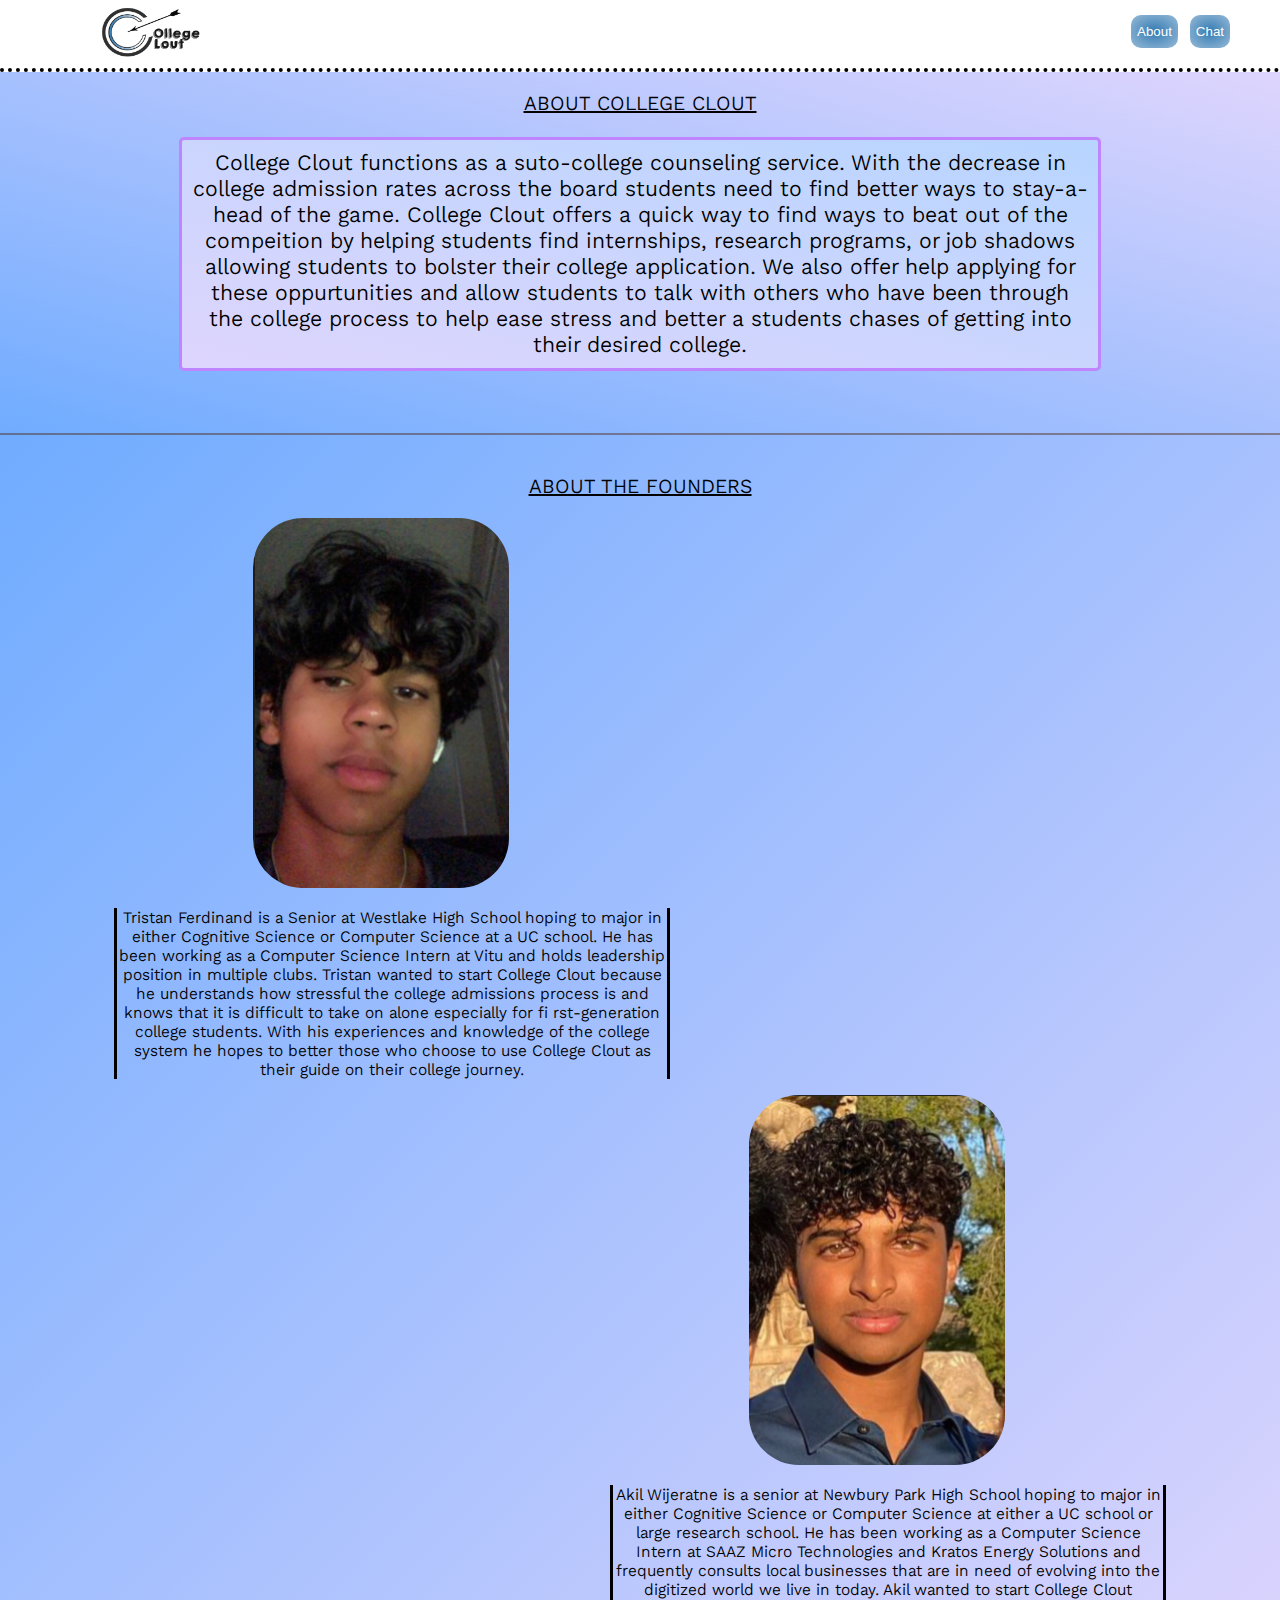
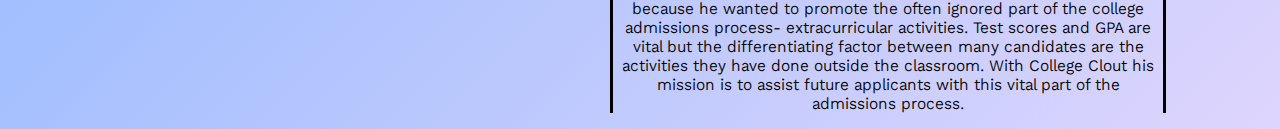
==== about.html @ db548708 "Fixed spelling on about page" ====
<!DOCTYPE html>
<html lang="en">
<head>
  <title>College Clout About</title>
  <link rel="shortcut icon" href = "Images/College-Clout-Mini-Logo.png" >
  <link rel="stylesheet" href = "about.css">

  <link rel="preconnect" href="https://fonts.googleapis.com">
  <link rel="preconnect" href="https://fonts.gstatic.com" crossorigin>
  <link href="https://fonts.googleapis.com/css2?family=Kantumruy+Pro&display=swap" rel="stylesheet">

  <link rel="preconnect" href="https://fonts.googleapis.com">
  <link rel="preconnect" href="https://fonts.gstatic.com" crossorigin>
  <link href="https://fonts.googleapis.com/css2?family=Crimson+Text:wght@400;700&family=PT+Serif&display=swap" rel="stylesheet">
</head>
<body>
  <div class="top-part">
    <div class="top-left-logo">
      <a href="index.html">
        <img class = "college-clout-logo" src = "Images/College-Clout-Logo-removebg (1).png">
      </a>
    </div>
    <div class = "use-selection">
        <a href="about.html">
            <button class= "About">
                About
            </button>
        </a>
        <a href="chat.html">
          <button class = "Chat">
              Chat
          </button>
        </a>
       <!--<a href="opp.html">
          <button class = "Oppurtunities">
              Oppurtunities
          </button>
        </a>-->
    </div>
  </div>
  <div class="about-cc-section">
    <p class = "about-cc-title">
      ABOUT COLLEGE CLOUT
    </p>
    <p class="about-college-clout">
    College Clout functions as a suto-college counseling service. With the decrease in college admission rates across the board students need to find better ways to stay-a-head of the game. College Clout offers a quick way to find ways to beat out of the compeition by helping students find internships, research programs, or job shadows allowing students to bolster their college application. We also offer help applying for these oppurtunities and allow students to talk with others who have been through the college process to help ease stress and better a students chases of getting into their desired college.
    </p>
  </div>
  <div class="about-founders">
    <p class="founders-title">
      ABOUT THE FOUNDERS
    </p>
    <div class="center">
      <div class="about-tristan">
        <img src="Images/Tristan_headshot.png" class="tristan-img">
        <p class="tristan-description">
          Tristan Ferdinand is a Senior at Westlake High School hoping to major in either Cognitive Science or Computer Science at a UC school. He has been working as a Computer Science Intern at Vitu and holds leadership position in multiple clubs. Tristan wanted to start College Clout because he understands how stressful the college admissions process is and knows that it is difficult to take on alone especially for fi rst-generation college students. With his experiences and knowledge of the college system he hopes to better those who choose to use College Clout as their guide on their college journey.
        </p>
      </div>
      <div class="about-akil">
        <img src="Images/Akil-headshot.png" class="akil-img">
        <p class="akil-description">
          Akil Wijeratne is a senior at Newbury Park High School hoping to major in either Cognitive Science or Computer Science at either a UC school or large research school. He has been working as a Computer Science Intern at SAAZ Micro Technologies and Kratos Energy Solutions and frequently consults local businesses that are in need of evolving into the digitized world we live in today. Akil wanted to start College Clout because he wanted to promote the often ignored part of the college admissions process- extracurricular activities. Test scores and GPA are vital but the differentiating factor between many candidates are the activities they have done outside the classroom. With College Clout his mission is to assist future applicants with this vital part of the admissions process.
        </p>
      </div>
    </div>
  </div>
</body>
</html>
---- about.css ----
body
{
  width: 100%;
  margin: 0;
  height: 100%;
}

a
{
  display: inline;
  color: white;
}

button
{
  margin-top: 15px;
  margin-bottom: 15px;
  height: 33px;
  margin-left: 8px;
  border-color: black;
  border-width: 0px;
  border-radius: 10px;
  color: rgb(255, 255, 255);
}

a:hover
{
  opacity: .6;
}

button:hover
{
  font-family: Arial;
  cursor: pointer;
  opacity: .6;
}
.college-clout-logo
{
  margin-left: 100px;
  margin-top: 5px;
  margin-bottom: 5px;
  width: 100px;
  height: 53px;
}

.top-part
{
  padding-bottom: 5px;
  height: 63px;
  border-bottom: 4px dotted black;
}

.top-left-logo
{
  display: inline-block;
  margin-right: 100px;
  vertical-align: auto;
}

.use-selection
{
  margin-right: 50px;
  float: right;
  vertical-align: top;

}
.Chat, .Oppurtunities, .About
{
  background-image: radial-gradient(#337BB2,#99BBD8);
}

.about-college-clout
{
  font-family: 'Kantumruy Pro', sans-serif;
  font-size: 22px;
  text-align: center;
  width: 70%;
  margin-left: 14%;
  margin-right: 14%;
  border: solid;
  padding: 10px;
  border-radius: 5px;
  background-color: rgba(255, 255, 255);
  background-image: linear-gradient(to bottom left, rgb(112, 172, 255, .5), rgba(187, 169, 251, 0.488));
  border-color: rgb(190, 133, 255);
  
}

.about-cc-section
{
  border-bottom: 2px solid rgba(0, 0, 0, 0.423) ;
  background-image: linear-gradient(to top right, rgb(112, 172, 255), rgba(187, 169, 251, 0.488));
  padding-bottom: 40px;
}

.about-cc-title
{
  font-family: 'Kantumruy Pro', sans-serif;;
  text-decoration: underline;
  padding-top: 20px;
  margin-top: 0px;
  font-size: 20px;
  text-align: center;
}

img
{
  width: 256px;
  height: 370px;
  display: inline-block;
  border-radius: 50px;
}

.about-founders
{
  overflow: hidden;
  padding-top: 20px;
  background-image: linear-gradient(to bottom right, rgb(112, 172, 255), rgba(187, 169, 251, 0.488));
  height: 100%;
}

.center
{
  overflow: hidden;
  width:90%;
  margin-left: 5%;
  margin-right: 5%;
}

.about-tristan
{
  padding-left: 50px;
  float: left;
}

.about-akil
{
  padding-right: 50px;
  float: right;
}

.founders-title
{
  font-family: 'Kantumruy Pro', sans-serif;;
  text-decoration: underline;
  padding-top: 20px;
  margin-top: 0px;
  font-size: 20px;
  text-align: center;
}

.tristan-description
{
  width:550px;
  border-right: solid;
  border-left: solid;
  text-align: center;
  font-family: 'Kantumruy Pro', sans-serif;
}

.akil-description
{
  width:550px;
  border-right: solid;
  border-left: solid;
  text-align: center;
  font-family: 'Kantumruy Pro', sans-serif;
}

.akil-img
{
margin-left: 25%;
}

.tristan-img
{
  margin-left: 25%;
}
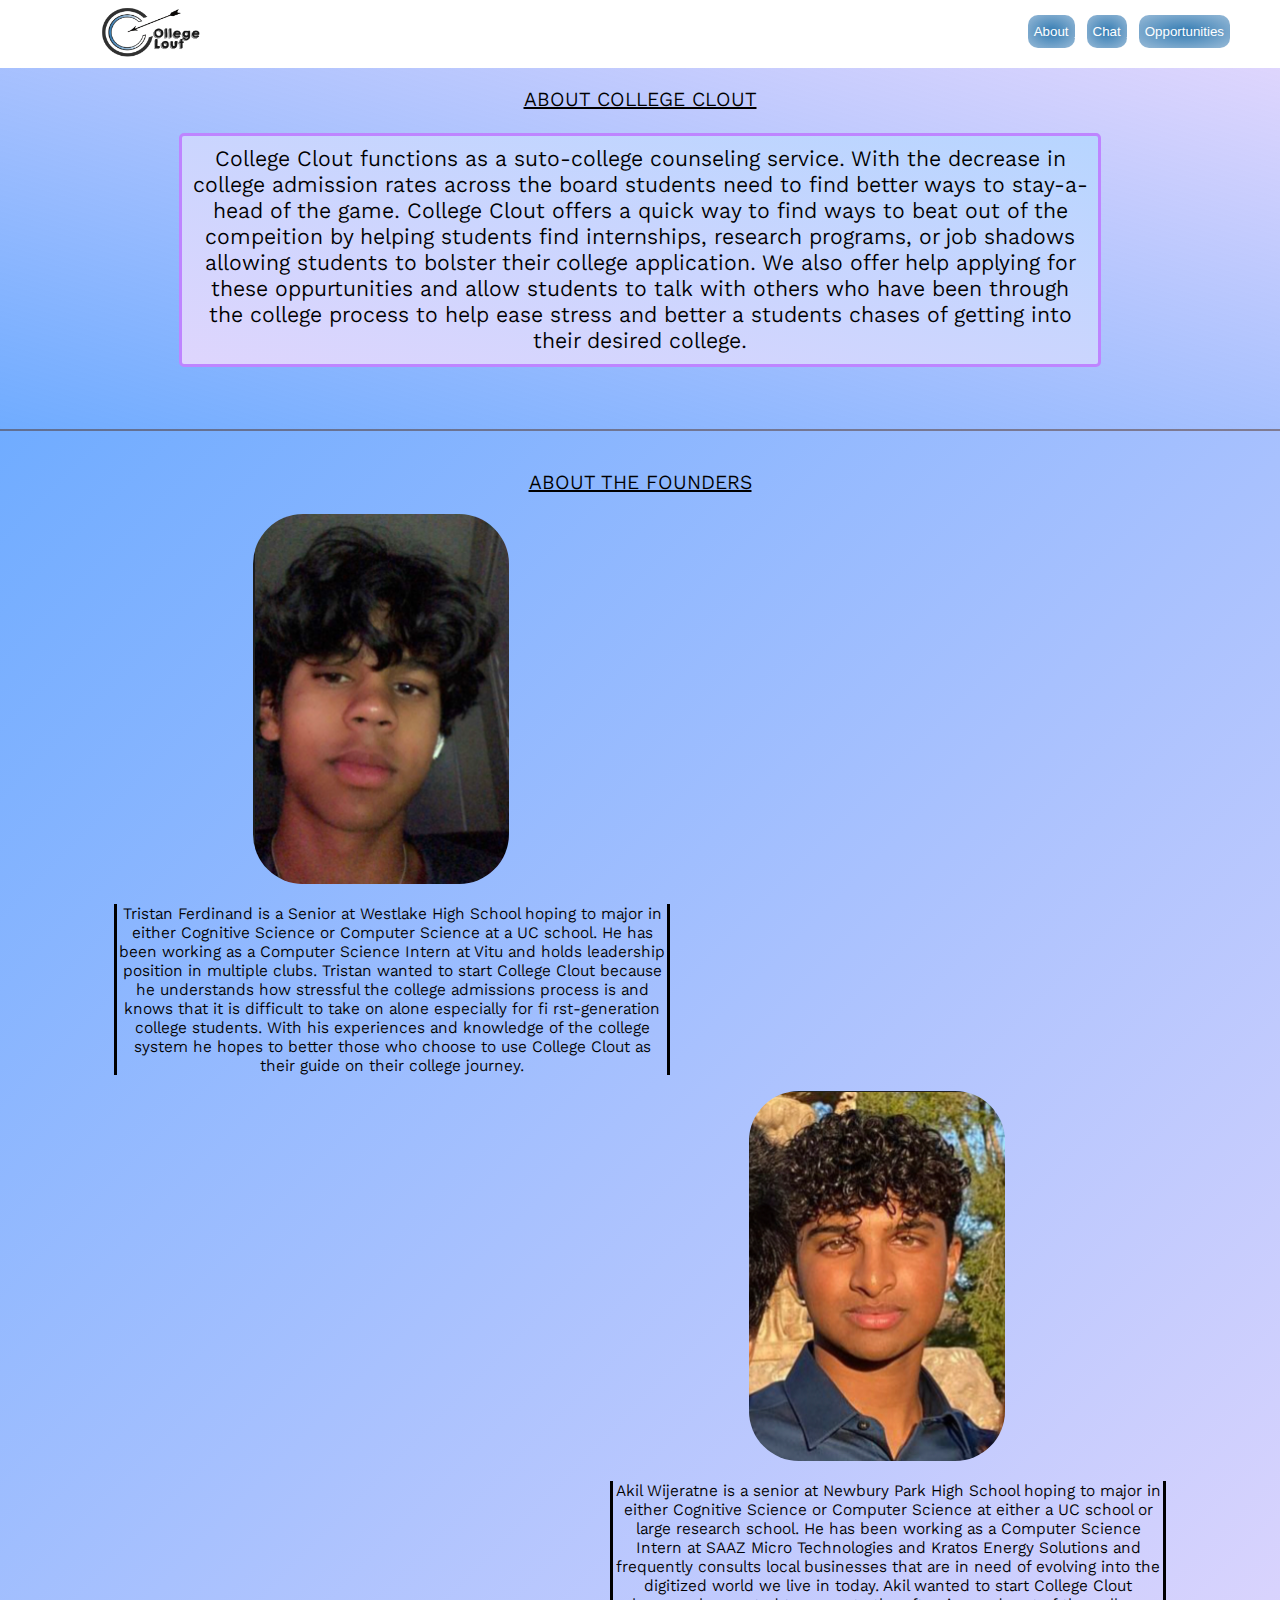
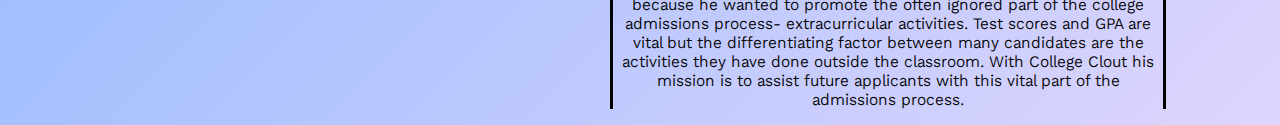
==== commit c2e340eb: "Added better chat system to all pages" ====
--- a/about.html
+++ b/about.html
@@ -31,11 +31,11 @@
               Chat
           </button>
         </a>
-       <!--<a href="opp.html">
+       <a href="opp.html">
           <button class = "Oppurtunities">
-              Oppurtunities
+              Opportunities
           </button>
-        </a>-->
+        </a>
     </div>
   </div>
   <div class="about-cc-section">
@@ -65,5 +65,6 @@
       </div>
     </div>
   </div>
+  <script src="//code.tidio.co/pnfjvmwvfg4fkduf4ub1t4lddsze9iu5.js" async></script>
 </body>
 </html>--- a/about.css
+++ b/about.css
@@ -47,7 +47,6 @@
 {
   padding-bottom: 5px;
   height: 63px;
-  border-bottom: 4px dotted black;
 }
 
 .top-left-logo
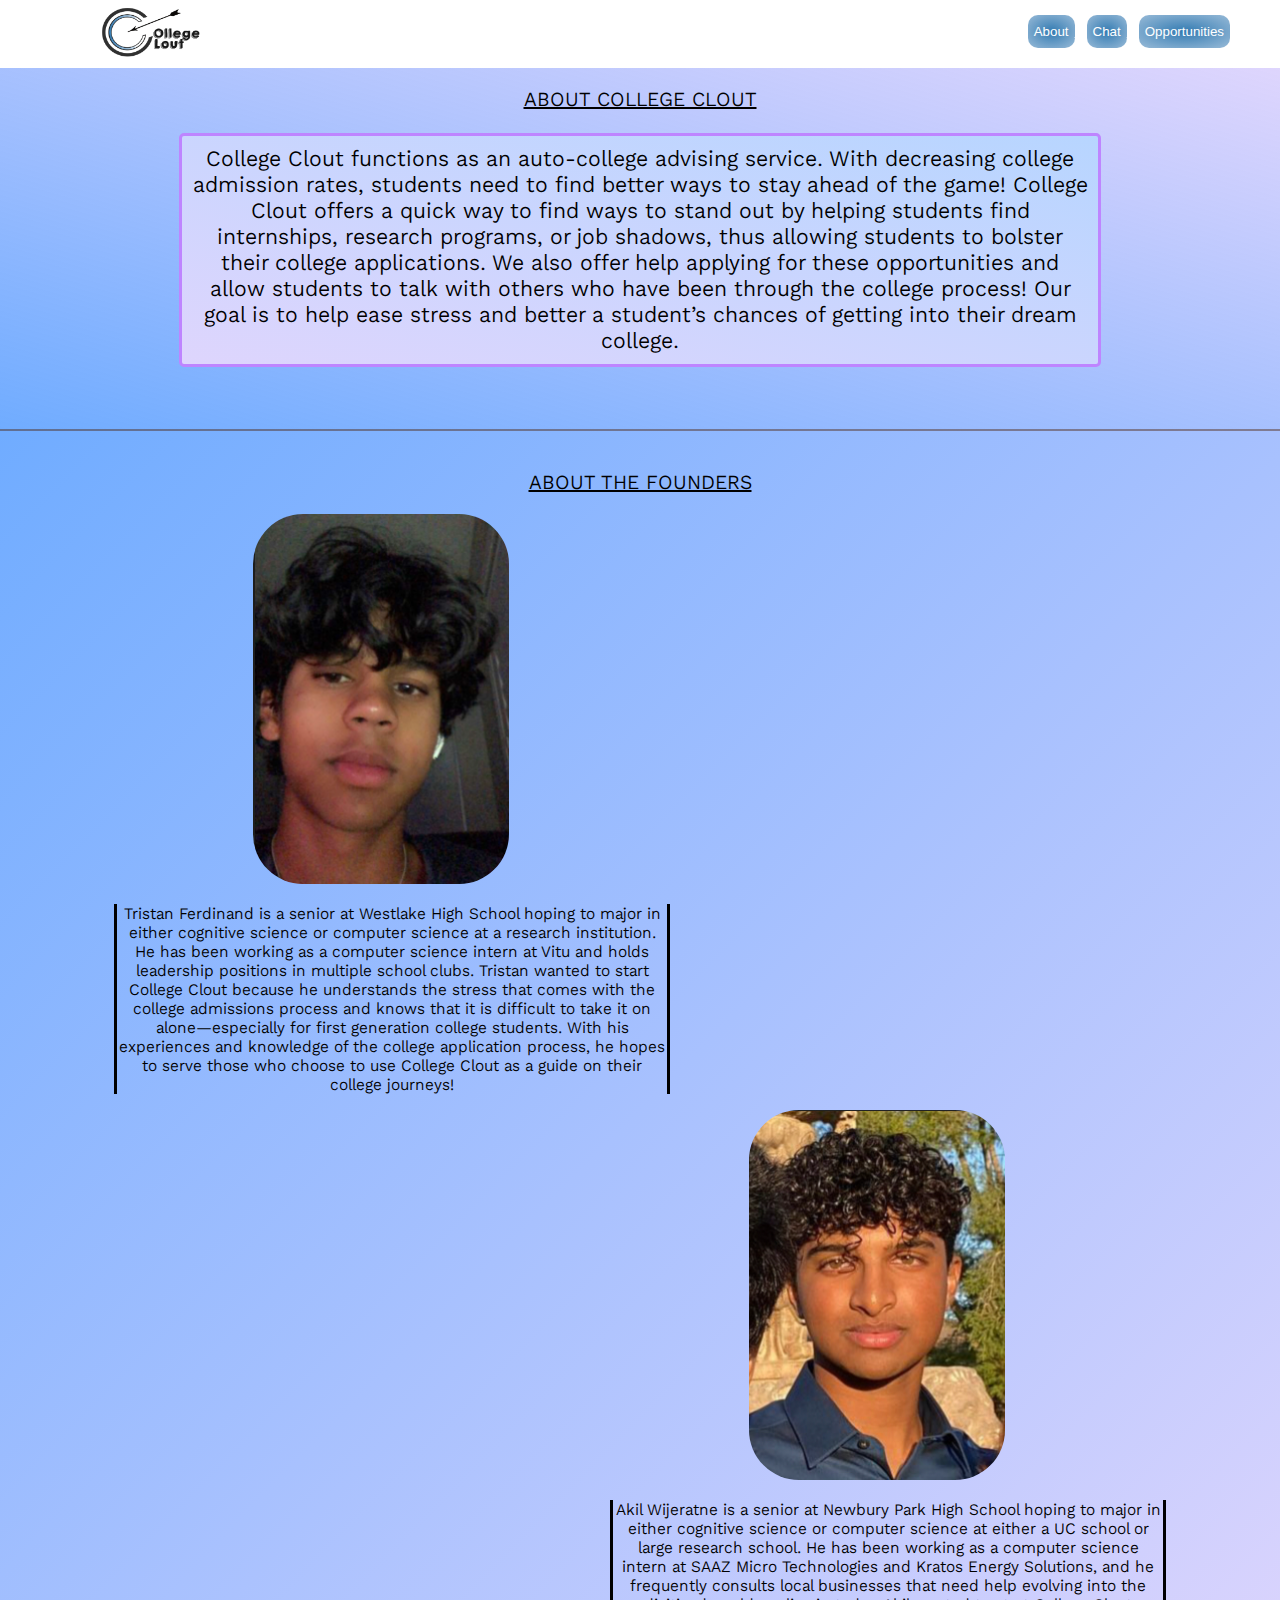
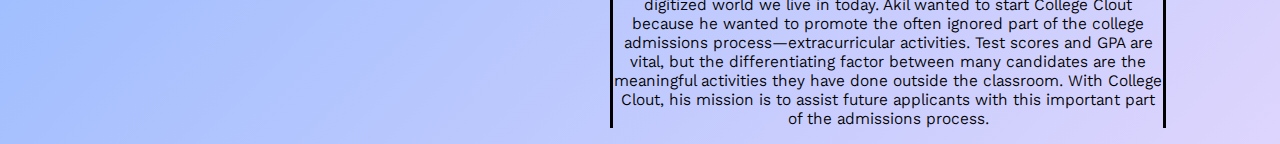
==== commit 3ad56a62: "Spell Changes and Improvement to Texts" ====
--- a/about.html
+++ b/about.html
@@ -12,6 +12,9 @@
   <link rel="preconnect" href="https://fonts.googleapis.com">
   <link rel="preconnect" href="https://fonts.gstatic.com" crossorigin>
   <link href="https://fonts.googleapis.com/css2?family=Crimson+Text:wght@400;700&family=PT+Serif&display=swap" rel="stylesheet">
+
+
+  <script type="text/javascript">window.$crisp=[];window.CRISP_WEBSITE_ID="56a1106c-88a8-475b-bbaa-292f51bcfc4f";(function(){d=document;s=d.createElement("script");s.src="https://client.crisp.chat/l.js";s.async=1;d.getElementsByTagName("head")[0].appendChild(s);})();</script>
 </head>
 <body>
   <div class="top-part">
@@ -43,7 +46,7 @@
       ABOUT COLLEGE CLOUT
     </p>
     <p class="about-college-clout">
-    College Clout functions as a suto-college counseling service. With the decrease in college admission rates across the board students need to find better ways to stay-a-head of the game. College Clout offers a quick way to find ways to beat out of the compeition by helping students find internships, research programs, or job shadows allowing students to bolster their college application. We also offer help applying for these oppurtunities and allow students to talk with others who have been through the college process to help ease stress and better a students chases of getting into their desired college.
+      College Clout functions as an auto-college advising service. With decreasing college admission rates, students need to find better ways to stay ahead of the game! College Clout offers a quick way to find ways to stand out by helping students find internships, research programs, or job shadows, thus allowing students to bolster their college applications. We also offer help applying for these opportunities and allow students to talk with others who have been through the college process! Our goal is to help ease stress and better a student’s chances of getting into their dream college.
     </p>
   </div>
   <div class="about-founders">
@@ -54,17 +57,16 @@
       <div class="about-tristan">
         <img src="Images/Tristan_headshot.png" class="tristan-img">
         <p class="tristan-description">
-          Tristan Ferdinand is a Senior at Westlake High School hoping to major in either Cognitive Science or Computer Science at a UC school. He has been working as a Computer Science Intern at Vitu and holds leadership position in multiple clubs. Tristan wanted to start College Clout because he understands how stressful the college admissions process is and knows that it is difficult to take on alone especially for fi rst-generation college students. With his experiences and knowledge of the college system he hopes to better those who choose to use College Clout as their guide on their college journey.
+          Tristan Ferdinand is a senior at Westlake High School hoping to major in either cognitive science or computer science at a research institution. He has been working as a computer science intern at Vitu and holds leadership positions in multiple school clubs. Tristan wanted to start College Clout because he understands the stress that comes with the college admissions process and knows that it is difficult to take it on alone—especially for first generation college students. With his experiences and knowledge of the college application process, he hopes to serve those who choose to use College Clout as a guide on their college journeys!
         </p>
       </div>
       <div class="about-akil">
         <img src="Images/Akil-headshot.png" class="akil-img">
         <p class="akil-description">
-          Akil Wijeratne is a senior at Newbury Park High School hoping to major in either Cognitive Science or Computer Science at either a UC school or large research school. He has been working as a Computer Science Intern at SAAZ Micro Technologies and Kratos Energy Solutions and frequently consults local businesses that are in need of evolving into the digitized world we live in today. Akil wanted to start College Clout because he wanted to promote the often ignored part of the college admissions process- extracurricular activities. Test scores and GPA are vital but the differentiating factor between many candidates are the activities they have done outside the classroom. With College Clout his mission is to assist future applicants with this vital part of the admissions process.
+          Akil Wijeratne is a senior at Newbury Park High School hoping to major in either cognitive science or computer science at either a UC school or large research school. He has been working as a computer science intern at SAAZ Micro Technologies and Kratos Energy Solutions, and he frequently consults local businesses that need help evolving into the digitized world we live in today. Akil wanted to start College Clout because he wanted to promote the often ignored part of the college admissions process—extracurricular activities. Test scores and GPA are vital, but the differentiating factor between many candidates are the meaningful activities they have done outside the classroom. With College Clout, his mission is to assist future applicants with this important part of the admissions process.
         </p>
       </div>
     </div>
   </div>
-  <script src="//code.tidio.co/pnfjvmwvfg4fkduf4ub1t4lddsze9iu5.js" async></script>
 </body>
 </html>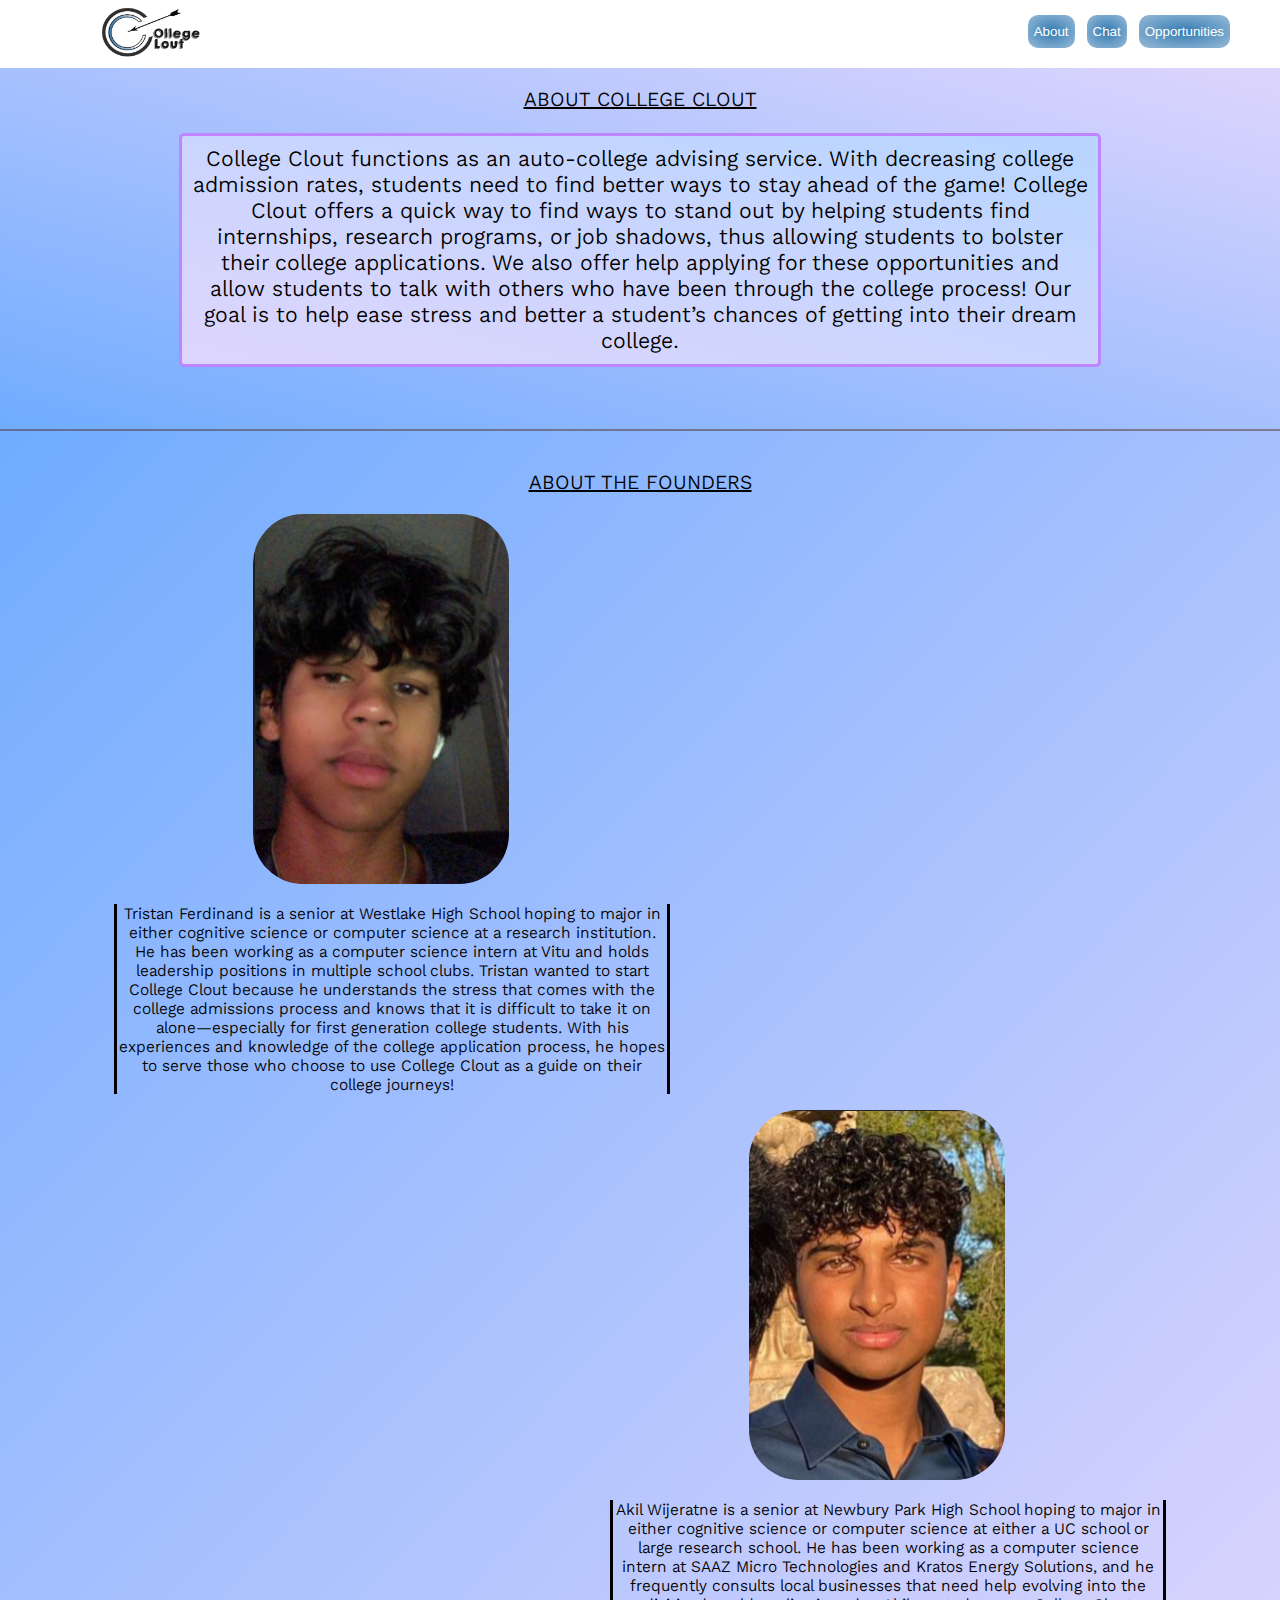
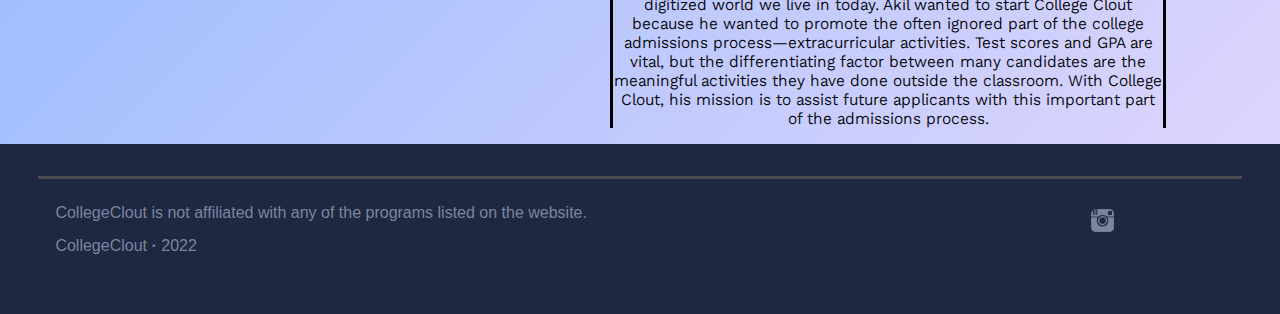
==== commit 51fa456a: "Added Socials to Opp and About Page" ====
--- a/about.html
+++ b/about.html
@@ -16,6 +16,17 @@
 
   <script type="text/javascript">window.$crisp=[];window.CRISP_WEBSITE_ID="56a1106c-88a8-475b-bbaa-292f51bcfc4f";(function(){d=document;s=d.createElement("script");s.src="https://client.crisp.chat/l.js";s.async=1;d.getElementsByTagName("head")[0].appendChild(s);})();</script>
 </head>
+
+<!-- Google tag (gtag.js) -->
+<script async src="https://www.googletagmanager.com/gtag/js?id=G-V1KQ7P59CS"></script>
+<script>
+  window.dataLayer = window.dataLayer || [];
+  function gtag(){dataLayer.push(arguments);}
+  gtag('js', new Date());
+
+  gtag('config', 'G-V1KQ7P59CS');
+</script>
+
 <body>
   <div class="top-part">
     <div class="top-left-logo">
@@ -68,5 +79,18 @@
       </div>
     </div>
   </div>
+  <div class="socials-parent">
+    <div class="socials-child">
+        <div class="legal-details">
+            CollegeClout is not affiliated with any of the programs listed on the website. 
+        </div>
+        <a href="https://www.instagram.com/college.clout/" target="_blank">
+            <img class="socials-link" src="Images/instagram-512.png">
+        </a>
+        <div class="college-clout-details">
+            CollegeClout <strong>&middot;</strong> 2022
+        </div>
+    </div>
+</div>
 </body>
 </html>--- a/about.css
+++ b/about.css
@@ -107,7 +107,6 @@
   width: 256px;
   height: 370px;
   display: inline-block;
-  border-radius: 50px;
 }
 
 .about-founders
@@ -169,9 +168,53 @@
 .akil-img
 {
 margin-left: 25%;
+border-radius: 50px;
 }
 
 .tristan-img
 {
   margin-left: 25%;
+  border-radius: 50px;
+}
+
+.socials-parent
+{
+  padding-top: 20px;
+  background-color: rgb(30, 40, 65);
+  color: rgb(123, 133, 160);
+  height: 150px;
+  font-family: Verdana, Geneva, Tahoma, sans-serif;
+}
+
+.socials-child
+{
+  margin-top: 12px;
+  border-top: solid rgb(75, 75, 75);
+  padding-top: 10px;
+  width: 94vw;
+  margin-left: 3vw;
+  margin-right: 3vw;
+}
+
+.legal-details
+{
+  padding-top: 15px;
+  padding-left: 17px;
+  width: 42vw;
+  display: inline-block;
+}
+.college-clout-details
+{
+  padding-top: 15px;
+  padding-left: 17px;
+  width: 42vw;
+}
+
+.socials-link
+{
+  height: 1.8vw;
+  width: 1.8vw;
+  float: right;
+  margin-right: 10vw;
+  margin-top: 20px;
 }